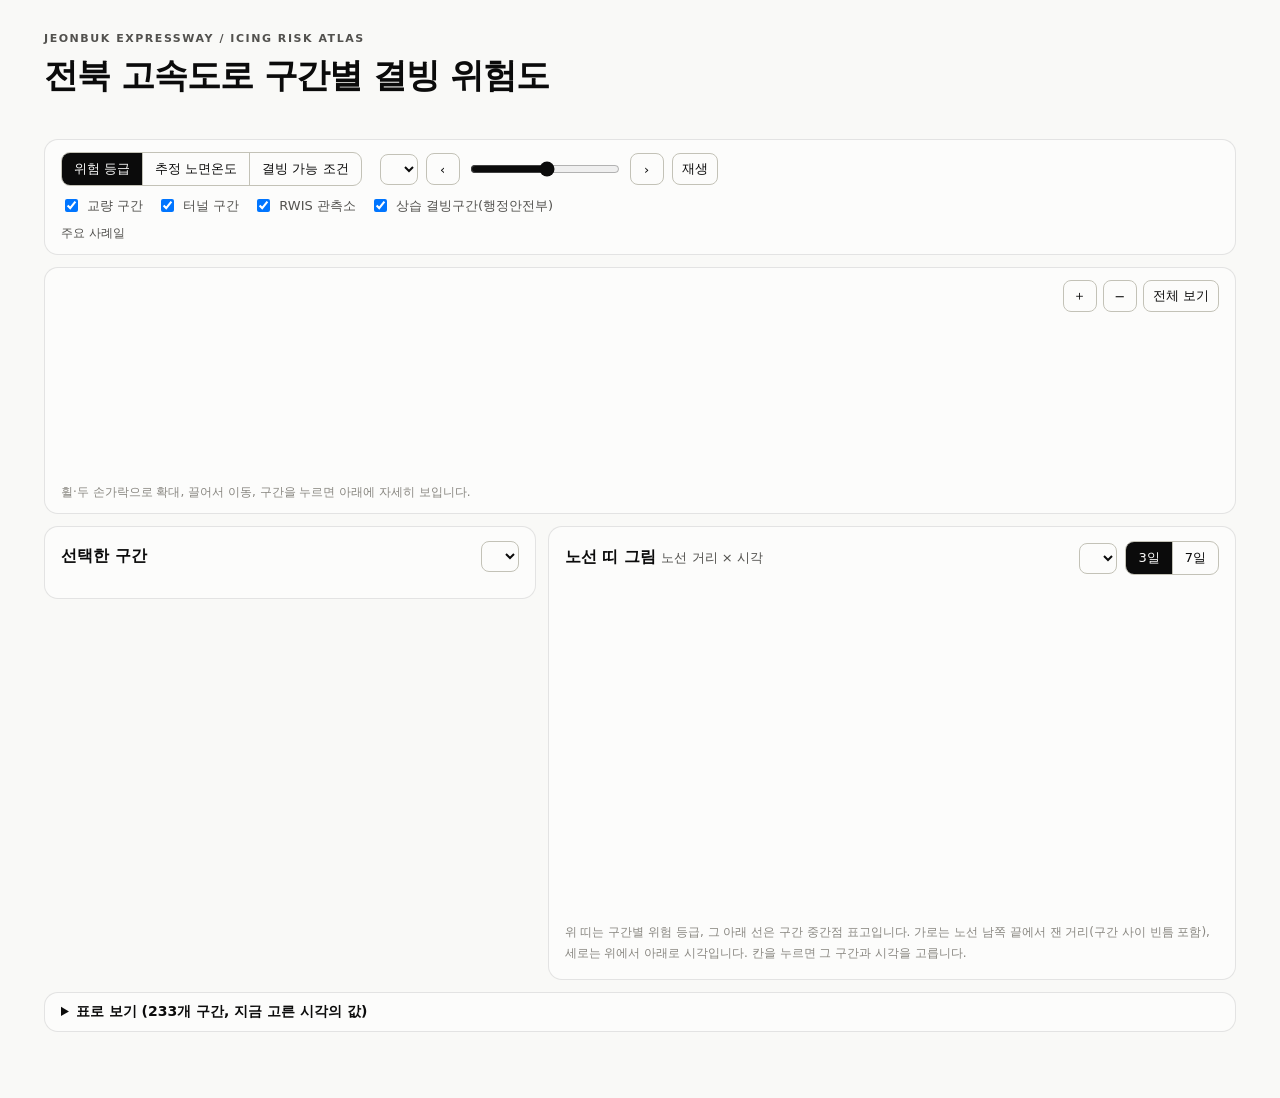
==== jeonbuk_map_code/assets/risk_template.html @ 2a2d32ee "Feat: Add risk atlas template" ====
<!doctype html>
<html lang="ko">
<head>
  <meta charset="utf-8">
  <meta name="viewport" content="width=device-width, initial-scale=1">
  <title>전북 고속도로 결빙 위험도 지도</title>
  <style>
    /* 색은 역할(토큰)로만 쓴다. 상태 4색은 밝기 모드와 관계없이 같다. */
    .atlas {
      color-scheme: light;
      --page: #f9f9f7; --surface: #fcfcfb; --land: #f1f0ec; --land-main: #e6e5df; --land-line: #d5d4cc;
      --ink: #0b0b0b; --ink-2: #52514e; --muted: #898781; --grid: #e1e0d9; --axis: #c3c2b7;
      --border: rgba(11, 11, 11, .10); --casing: #8f8e88; --focus: #2a78d6;
      --series-1: #2a78d6; --series-1-track: #cde2fb; --series-2: #eb6834;
      --div-cold: #2a78d6; --div-mid: #f0efec; --div-warm: #e34948;
      --good: #0ca30c; --warning: #fab219; --serious: #ec835a; --critical: #d03b3b;
      --state-none: #c3c2b7; --station: #52514e; --band: rgba(11, 11, 11, .16);
      font-family: system-ui, -apple-system, "Segoe UI", "Malgun Gothic", "Apple SD Gothic Neo", "Noto Sans KR", sans-serif;
    }
    @media (prefers-color-scheme: dark) {
      :root:where(:not([data-theme="light"])) .atlas {
        color-scheme: dark;
        --page: #0d0d0d; --surface: #1a1a19; --land: #222221; --land-main: #2c2c2a; --land-line: #383835;
        --ink: #f0efec; --ink-2: #c3c2b7; --muted: #898781; --grid: #2c2c2a; --axis: #383835;
        --border: rgba(255, 255, 255, .10); --casing: #0d0d0d; --focus: #3987e5;
        --series-1: #3987e5; --series-1-track: #184f95; --series-2: #d95926;
        --div-cold: #3987e5; --div-mid: #383835; --div-warm: #e66767;
        --state-none: #5a5955; --station: #c3c2b7; --band: rgba(255, 255, 255, .20);
      }
    }
    :root[data-theme="dark"] .atlas {
      color-scheme: dark;
      --page: #0d0d0d; --surface: #1a1a19; --land: #222221; --land-main: #2c2c2a; --land-line: #383835;
      --ink: #f0efec; --ink-2: #c3c2b7; --muted: #898781; --grid: #2c2c2a; --axis: #383835;
      --border: rgba(255, 255, 255, .10); --casing: #0d0d0d; --focus: #3987e5;
      --series-1: #3987e5; --series-1-track: #184f95; --series-2: #d95926;
      --div-cold: #3987e5; --div-mid: #383835; --div-warm: #e66767;
      --state-none: #5a5955; --station: #c3c2b7; --band: rgba(255, 255, 255, .20);
    }
    * { box-sizing: border-box; }
    body { margin: 0; background: #f9f9f7; }
    @media (prefers-color-scheme: dark) { :root:where(:not([data-theme="light"])) body { background: #0d0d0d; } }
    :root[data-theme="dark"] body { background: #0d0d0d; }
    .atlas { background: var(--page); color: var(--ink); min-height: 100vh; }
    .wrap { max-width: 1240px; margin: 0 auto; padding: 32px 24px 48px; }
    button, select, input { font: inherit; color: inherit; }
    button, select { cursor: pointer; }
    :focus-visible { outline: 3px solid var(--focus); outline-offset: 2px; }
    .eyebrow { font-size: 11px; letter-spacing: .14em; font-weight: 700; color: var(--ink-2); }
    h1 { font-size: clamp(24px, 3.2vw, 34px); margin: 8px 0 6px; letter-spacing: -.03em; }
    h2 { font-size: 16px; margin: 0; }
    .subtitle { margin: 0; color: var(--ink-2); font-size: 14px; line-height: 1.7; }
    .card { background: var(--surface); border: 1px solid var(--border); border-radius: 14px; }
    .tiles { display: grid; grid-template-columns: repeat(4, 1fr) 1.25fr; gap: 12px; margin: 22px 0 18px; }
    .tile { padding: 14px 16px; }
    .tile-label { display: flex; align-items: center; gap: 8px; font-size: 13px; color: var(--ink-2); }
    .tile-value { margin-top: 6px; font-size: 28px; font-weight: 600; }
    .tile-value small { font-size: 12px; font-weight: 400; color: var(--muted); margin-left: 4px; }
    .tile-note { margin-top: 4px; font-size: 12px; color: var(--muted); line-height: 1.5; }
    .key { display: inline-block; flex: 0 0 auto; width: 16px; height: 4px; border-radius: 2px; }
    .key.box { width: 10px; height: 10px; border-radius: 3px; }
    /* 필터 줄: 지도·띠 그림·상세 그림·표가 모두 이 한 줄의 선택을 따른다 */
    .controls { display: flex; flex-wrap: wrap; gap: 10px 18px; align-items: center; padding: 12px 16px; margin-bottom: 12px; }
    .seg-btns { display: inline-flex; border: 1px solid var(--axis); border-radius: 9px; overflow: hidden; }
    .seg-btns button { border: 0; background: transparent; padding: 7px 12px; font-size: 13px; }
    .seg-btns button + button { border-left: 1px solid var(--axis); }
    .seg-btns button[aria-pressed="true"] { background: var(--ink); color: var(--surface); }
    .time-group { display: flex; flex-wrap: wrap; align-items: center; gap: 8px; }
    .time-group[aria-disabled="true"] { opacity: .45; }
    .time-group select { padding: 6px 8px; border: 1px solid var(--axis); border-radius: 8px; background: var(--surface); font-size: 13px; }
    .time-group input[type=range] { width: 150px; accent-color: var(--ink); }
    .icon-btn { border: 1px solid var(--axis); background: var(--surface); border-radius: 8px; min-width: 34px; min-height: 32px; padding: 3px 9px; font-size: 13px; }
    .now { font-variant-numeric: tabular-nums; font-weight: 600; font-size: 14px; min-width: 150px; }
    .events { display: flex; flex-wrap: wrap; gap: 6px; align-items: center; font-size: 12px; color: var(--ink-2); width: 100%; }
    .chip { border: 1px solid var(--axis); background: transparent; border-radius: 999px; padding: 3px 10px; font-size: 12px; }
    .chip[aria-pressed="true"] { border-color: var(--ink); background: var(--ink); color: var(--surface); }
    .layers { display: flex; flex-wrap: wrap; gap: 4px 14px; font-size: 13px; color: var(--ink-2); }
    .layers label { display: inline-flex; align-items: center; gap: 6px; cursor: pointer; }
    .map-card { position: relative; overflow: hidden; }
    .map-top { display: flex; justify-content: space-between; align-items: flex-start; gap: 12px; flex-wrap: wrap; padding: 12px 16px 8px; }
    .legend { display: flex; flex-wrap: wrap; gap: 6px 16px; align-items: center; font-size: 12px; color: var(--ink-2); }
    .legend-item { display: inline-flex; align-items: center; gap: 6px; }
    .legend-title { font-weight: 600; color: var(--ink); margin-right: 2px; }
    .zoom { display: flex; gap: 6px; }
    #map { position: relative; }
    #map svg { display: block; width: 100%; touch-action: none; }
    .region { fill: var(--land); stroke: var(--land-line); stroke-width: 1; vector-effect: non-scaling-stroke; }
    .region.main { fill: var(--land-main); }
    .city { fill: var(--muted); font-size: 12px; paint-order: stroke; stroke: var(--surface); stroke-width: 3px; stroke-linejoin: round; pointer-events: none; }
    .seg-casing { fill: none; stroke: var(--casing); stroke-linecap: round; stroke-linejoin: round; vector-effect: non-scaling-stroke; pointer-events: none; }
    .seg-line { fill: none; stroke-linecap: round; stroke-linejoin: round; vector-effect: non-scaling-stroke; pointer-events: none; }
    .seg-hit { fill: none; stroke: transparent; stroke-width: 16px; vector-effect: non-scaling-stroke; cursor: pointer; }
    .bridge { fill: none; stroke: var(--ink); stroke-linecap: butt; vector-effect: non-scaling-stroke; pointer-events: none; }
    .tunnel { fill: none; stroke: var(--ink); stroke-dasharray: 3 3; vector-effect: non-scaling-stroke; pointer-events: none; }
    .vuln { fill: none; stroke: var(--band); stroke-linecap: round; vector-effect: non-scaling-stroke; pointer-events: none; }
    .sel-ring { fill: none; stroke: var(--ink); stroke-width: 2px; vector-effect: non-scaling-stroke; pointer-events: none; }
    .station { stroke: var(--surface); stroke-width: 2px; vector-effect: non-scaling-stroke; cursor: pointer; }
    .station-ring { fill: none; stroke: var(--critical); stroke-width: 2.5px; vector-effect: non-scaling-stroke; pointer-events: none; }
    .orientation { fill: var(--ink-2); font-size: 12px; pointer-events: none; }
    .map-foot { display: flex; justify-content: space-between; flex-wrap: wrap; gap: 8px; padding: 8px 16px 12px; font-size: 12px; color: var(--muted); }
    .tooltip { position: absolute; z-index: 5; pointer-events: none; background: var(--surface); color: var(--ink); border: 1px solid var(--border);
      box-shadow: 0 4px 14px rgba(0, 0, 0, .12); border-radius: 8px; padding: 8px 10px; font-size: 12px; line-height: 1.55; max-width: 260px; }
    .tooltip strong { font-size: 14px; }
    .tooltip .sub { color: var(--ink-2); }
    .tooltip .row { display: flex; gap: 6px; align-items: center; }
    .grid2 { display: grid; grid-template-columns: minmax(330px, 5fr) 7fr; gap: 12px; margin-top: 12px; align-items: start; }
    .panel { padding: 14px 16px 16px; }
    .panel-head { display: flex; justify-content: space-between; align-items: center; gap: 10px; flex-wrap: wrap; margin-bottom: 10px; }
    .panel-head select { padding: 6px 8px; border: 1px solid var(--axis); border-radius: 8px; background: var(--surface); font-size: 13px; max-width: 100%; }
    .meta-line { font-size: 13px; color: var(--ink-2); margin: 2px 0; line-height: 1.6; }
    .grade-badge { display: inline-flex; align-items: center; gap: 8px; margin: 8px 0 4px; font-size: 14px; }
    .grade-badge b { font-size: 18px; }
    .meters { display: grid; grid-template-columns: 36px 1fr 38px; gap: 6px 8px; align-items: center; font-size: 12px; margin: 10px 0 4px; }
    .meter { height: 8px; border-radius: 4px; background: var(--series-1-track); position: relative; overflow: hidden; }
    .meter i { position: absolute; left: 0; top: 0; bottom: 0; border-radius: 4px; background: var(--series-1); }
    .meters .val { text-align: right; font-variant-numeric: tabular-nums; color: var(--ink); }
    table { border-collapse: collapse; width: 100%; font-size: 12px; }
    th, td { text-align: left; padding: 5px 6px; border-bottom: 1px solid var(--grid); vertical-align: top; }
    th { color: var(--ink-2); font-weight: 600; }
    td.num, th.num { text-align: right; font-variant-numeric: tabular-nums; }
    .pips { display: inline-flex; gap: 2px; vertical-align: middle; }
    .pips i { width: 7px; height: 7px; border-radius: 2px; background: var(--grid); }
    .pips i.on { background: var(--ink-2); }
    .basis { color: var(--muted); font-size: 11px; line-height: 1.5; }
    .chart-title { font-size: 13px; font-weight: 600; margin: 14px 0 4px; }
    .chart-legend { display: flex; flex-wrap: wrap; gap: 4px 12px; font-size: 12px; color: var(--ink-2); margin: 2px 0 4px; }
    .chart { position: relative; }
    .chart svg { display: block; width: 100%; overflow: visible; }
    .axis text { fill: var(--muted); font-size: 11px; font-variant-numeric: tabular-nums; }
    .axis path, .axis line { stroke: var(--axis); }
    .gridline line { stroke: var(--grid); }
    .gridline path { display: none; }
    .strip-wrap { position: relative; }
    .strip-wrap canvas { display: block; width: 100%; image-rendering: pixelated; }
    .strip-wrap svg { position: absolute; left: 0; top: 0; width: 100%; overflow: visible; pointer-events: none; }
    .strip-tools { display: flex; gap: 8px; align-items: center; flex-wrap: wrap; }
    .note { font-size: 12px; color: var(--muted); line-height: 1.7; margin: 6px 0 0; }
    details.table-view { margin-top: 12px; padding: 10px 16px; }
    details.table-view summary { cursor: pointer; font-size: 14px; font-weight: 600; }
    .table-scroll { max-height: 460px; overflow: auto; margin-top: 8px; }
    .table-scroll thead th { position: sticky; top: 0; background: var(--surface); }
    footer { margin-top: 18px; font-size: 12px; color: var(--ink-2); line-height: 1.8; }
    footer h2 { font-size: 13px; margin: 14px 0 4px; }
    footer ul { margin: 0; padding-left: 18px; }
    #error { color: var(--critical); padding: 12px 0; }
    @media (max-width: 980px) {
      .tiles { grid-template-columns: repeat(2, 1fr); }
      .grid2 { grid-template-columns: 1fr; }
    }
    @media (max-width: 560px) {
      .wrap { padding: 20px 12px 36px; }
      .tile-value { font-size: 24px; }
      .time-group input[type=range] { width: 110px; }
    }
  </style>
</head>
<body>
<div class="atlas" id="atlas">
<main class="wrap">
  <header>
    <div class="eyebrow">JEONBUK EXPRESSWAY / ICING RISK ATLAS</div>
    <h1>전북 고속도로 구간별 결빙 위험도</h1>
    <p class="subtitle" id="subtitle"></p>
  </header>

  <section class="tiles" id="tiles" aria-label="위험 등급별 구간 수"></section>

  <section class="card controls" aria-label="지도 보기 선택">
    <div class="seg-btns" role="group" aria-label="지도 색">
      <button type="button" data-mode="grade" aria-pressed="true">위험 등급</button>
      <button type="button" data-mode="rst" aria-pressed="false">추정 노면온도</button>
      <button type="button" data-mode="state" aria-pressed="false">결빙 가능 조건</button>
    </div>
    <div class="time-group" id="time-group">
      <select id="date-pick" aria-label="날짜"></select>
      <button class="icon-btn" id="prev-hour" type="button" aria-label="한 시간 전">‹</button>
      <input id="hour" type="range" min="0" max="23" step="1" aria-label="시각">
      <button class="icon-btn" id="next-hour" type="button" aria-label="한 시간 뒤">›</button>
      <button class="icon-btn" id="play" type="button" aria-pressed="false">재생</button>
      <span class="now" id="now" aria-live="polite"></span>
    </div>
    <div class="layers" aria-label="표시할 층">
      <label><input type="checkbox" data-layer="bridge" checked>교량 구간</label>
      <label><input type="checkbox" data-layer="tunnel" checked>터널 구간</label>
      <label><input type="checkbox" data-layer="station" checked>RWIS 관측소</label>
      <label id="vuln-toggle" hidden><input type="checkbox" data-layer="vuln" checked>상습 결빙구간(행정안전부)</label>
    </div>
    <div class="events" id="events"><span>주요 사례일</span></div>
  </section>

  <section class="card map-card" aria-label="구간별 지도">
    <div class="map-top">
      <div class="legend" id="legend"></div>
      <div class="zoom">
        <button class="icon-btn" id="zoom-in" type="button" aria-label="확대">＋</button>
        <button class="icon-btn" id="zoom-out" type="button" aria-label="축소">−</button>
        <button class="icon-btn" id="zoom-reset" type="button">전체 보기</button>
      </div>
    </div>
    <div class="legend" id="layer-legend" style="padding: 0 16px 6px"></div>
    <div id="map"><svg role="img" aria-label="전북 고속도로 233개 구간과 RWIS 관측소 지도"></svg><div class="tooltip" id="map-tip" hidden></div></div>
    <div class="map-foot"><span>휠·두 손가락으로 확대, 끌어서 이동, 구간을 누르면 아래에 자세히 보입니다.</span><span id="scale-label"></span></div>
  </section>

  <section class="grid2">
    <article class="card panel" aria-label="선택한 구간">
      <div class="panel-head">
        <h2>선택한 구간</h2>
        <select id="seg-pick" aria-label="구간 선택"></select>
      </div>
      <div id="detail"></div>
    </article>
    <article class="card panel" aria-label="노선 띠 그림">
      <div class="panel-head">
        <h2>노선 띠 그림 <span class="meta-line" style="font-weight:400">노선 거리 × 시각</span></h2>
        <div class="strip-tools">
          <select id="route-pick" aria-label="노선"></select>
          <div class="seg-btns" role="group" aria-label="기간">
            <button type="button" data-days="3" aria-pressed="true">3일</button>
            <button type="button" data-days="7" aria-pressed="false">7일</button>
          </div>
        </div>
      </div>
      <div class="chart-legend" id="strip-legend"></div>
      <div class="strip-wrap" id="strip"><canvas id="strip-canvas"></canvas><svg id="strip-svg"></svg><div class="tooltip" id="strip-tip" hidden></div></div>
      <p class="note">위 띠는 구간별 위험 등급, 그 아래 선은 구간 중간점 표고입니다. 가로는 노선 남쪽 끝에서 잰 거리(구간 사이 빈틈 포함), 세로는 위에서 아래로 시각입니다. 칸을 누르면 그 구간과 시각을 고릅니다.</p>
    </article>
  </section>

  <details class="card table-view" id="table-view">
    <summary>표로 보기 (233개 구간, 지금 고른 시각의 값)</summary>
    <div class="table-scroll"><table id="seg-table"><thead></thead><tbody></tbody></table></div>
  </details>

  <footer id="notes"></footer>
  <p id="error" role="alert" hidden></p>
</main>
</div>
<script>__D3_SOURCE__</script>
<script>
"use strict";
// build_risk_map.py가 bundle/의 자료를 아래 객체로 넣습니다. 배열은 gzip을 base64로 담았습니다.
const ATLAS = __ATLAS_DATA__;

(async () => {
  const root = document.getElementById("atlas");
  // 주소 뒤 #mode=state&t=2025-01-28T06&seg=TD-014&theme=dark 로 같은 화면을 다시 열 수 있다
  const hashQ = new URLSearchParams(location.hash.slice(1));
  if (["light", "dark"].includes(hashQ.get("theme"))) document.documentElement.dataset.theme = hashQ.get("theme");
  const meta = ATLAS.meta, criteria = ATLAS.criteria;
  const segs = ATLAS.segments.features;
  const stations = ATLAS.stations;
  const NS = segs.length, NH = meta.time.n_hours, NST = stations.length;
  const GRADES = ["관심", "주의", "경계", "심각"];
  const GRADE_TOKEN = { "관심": "--good", "주의": "--warning", "경계": "--serious", "심각": "--critical" };
  const STATE_TOKEN = ["--state-none", "--warning", "--serious", "--critical"];
  const STATE_LABEL = ["조건 미충족", "결빙 가능 조건", "모델 예측만", "결빙 가능 조건 + 모델 예측"];
  const ROAD_STATE = { 1: "Dry 건조", 2: "Wet 젖음", 3: "Snow 눈", 4: "Ice 얼음", 10: "저시정", 11: "물 고임",
    12: "제빙제, 결빙 안 됨", 13: "제빙제, 결빙 시작", 14: "Damp 습윤", 15: "물·얼음 판별 불가" };
  const RELATED = new Set(criteria.model_prediction.label_states);
  const WEEK = ["일", "월", "화", "수", "목", "금", "토"];
  const $ = id => document.getElementById(id);
  const token = name => getComputedStyle(root).getPropertyValue(name).trim();

  function node(tag, props = {}, text) {
    const e = document.createElement(tag);
    for (const [k, v] of Object.entries(props)) {
      if (k === "style") e.style.cssText = v; else if (k === "class") e.className = v; else e.setAttribute(k, v);
    }
    if (text !== undefined) e.textContent = text;
    return e;
  }

  // ---------- 1. 자료 풀기 ----------
  async function gunzip(b64) {
    const bin = Uint8Array.from(atob(b64), c => c.charCodeAt(0));
    if (typeof DecompressionStream === "undefined") throw new Error("이 브라우저는 압축 해제를 지원하지 않습니다. 최신 Chrome·Edge·Firefox·Safari로 여세요.");
    const stream = new Blob([bin]).stream().pipeThrough(new DecompressionStream("gzip"));
    return new Uint8Array(await new Response(stream).arrayBuffer());
  }
  const littleEndian = new Uint8Array(new Uint16Array([1]).buffer)[0] === 1;
  function int16(bytes) {
    if (littleEndian) return new Int16Array(bytes.buffer, bytes.byteOffset, bytes.byteLength / 2);
    const view = new DataView(bytes.buffer), out = new Int16Array(bytes.byteLength / 2);
    for (let i = 0; i < out.length; i++) out[i] = view.getInt16(i * 2, true);
    return out;
  }
  const raw = ATLAS.arrays;
  const [rstB, pB, stB, srB, ssB] = await Promise.all(
    [raw.rst, raw.p_icing, raw.state, raw.station_rst, raw.station_state].map(gunzip));
  const RST = int16(rstB), P = pB, STATE = stB, SRST = int16(srB), SSTATE = ssB;
  const pScale = meta.scales.p_icing.multiply;
  const rstAt = (h, s) => { const v = RST[h * NS + s]; return v === -32768 ? NaN : v / 10; };
  const pAt = (h, s) => { const v = P[h * NS + s]; return v === 255 ? NaN : v * pScale; };
  const stateAt = (h, s) => { const v = STATE[h * NS + s]; return v === 255 ? null : v; };
  const obsRstAt = (h, j) => { const v = SRST[h * NST + j]; return v === -32768 ? NaN : v / 10; };
  const obsStateAt = (h, j) => { const v = SSTATE[h * NST + j]; return v === 0 ? null : v; };

  // ---------- 2. 시간축 (KST 벽시계를 UTC 숫자로 다룬다) ----------
  const periods = meta.time.periods.map(p => ({ start: Date.parse(p.start + ":00Z"), hours: p.hours }));
  function timeOf(h) {
    let off = h;
    for (const p of periods) { if (off < p.hours) return p.start + off * 3600e3; off -= p.hours; }
    return NaN;
  }
  const pad = n => String(n).padStart(2, "0");
  const ymd = ms => { const d = new Date(ms); return `${d.getUTCFullYear()}-${pad(d.getUTCMonth() + 1)}-${pad(d.getUTCDate())}`; };
  const hm = ms => { const d = new Date(ms); return `${pad(d.getUTCHours())}:00`; };
  const weekday = ms => WEEK[new Date(ms).getUTCDay()];
  const days = [];
  { let base = 0;
    periods.forEach((p, i) => {
      for (let k = 0; k < p.hours / 24; k++) days.push({ h0: base + k * 24, ms: p.start + k * 864e5, winter: i });
      base += p.hours;
    }); }
  const dayIndexOf = h => Math.floor(h / 24);  // 기간마다 하루 24시간이 그대로 이어진다
  function hourIndexOf(ms) {
    let base = 0;
    for (const p of periods) {
      const k = Math.round((ms - p.start) / 3600e3);
      if (k >= 0 && k < p.hours) return base + k;
      base += p.hours;
    }
    return -1;
  }
  function periodBounds(h) {  // h가 속한 겨울의 [첫 시각, 마지막 시각] 번호
    let base = 0;
    for (const p of periods) { if (h < base + p.hours) return [base, base + p.hours - 1]; base += p.hours; }
    return [0, NH - 1];
  }

  // ---------- 3. 색 ----------
  let tempScale, gradeColor, stateColor;
  function readColors() {
    const cold = token("--div-cold"), mid = token("--div-mid"), warm = token("--div-warm");
    tempScale = d3.scaleDiverging([-8, 0, 8], t => t < .5 ? d3.interpolateLab(cold, mid)(t * 2)
      : d3.interpolateLab(mid, warm)((t - .5) * 2)).clamp(true);
    gradeColor = g => token(GRADE_TOKEN[g]);
    stateColor = s => s === null ? token("--grid") : token(STATE_TOKEN[s]);
  }
  readColors();
  const GRADE_WIDTH = { "관심": 3, "주의": 4, "경계": 5, "심각": 6 };
  const STATE_WIDTH = [3, 5, 5, 6];

  // ---------- 4. 화면 상태 ----------
  const segIndex = new Map(segs.map((f, i) => [f.properties.seg_id, i]));
  const stnIndex = new Map(stations.map((s, j) => [s.stn, j]));
  const view = { mode: "grade", hour: 0, seg: 0, route: null, days: 3, layers: new Set(["bridge", "tunnel", "station", "vuln"]) };
  // 가장 넓게 예측된 사례일의 가장 넓은 시각, 총점이 가장 높은 구간으로 시작한다
  const firstEvent = [...meta.event_days].sort((a, b) => b.segments_predicted - a.segments_predicted)[0];
  function busiestHour(dayIdx) {
    let best = days[dayIdx].h0 + 6, bestN = -1;
    for (let h = days[dayIdx].h0; h < days[dayIdx].h0 + 24; h++) {
      let n = 0;
      for (let s = 0; s < NS; s++) { const v = stateAt(h, s); if (v !== null && v > 0) n += v === 3 ? 2 : 1; }
      if (n > bestN) { bestN = n; best = h; }
    }
    return best;
  }
  const dayByDate = new Map(days.map((d, i) => [ymd(d.ms), i]));
  view.hour = firstEvent ? busiestHour(dayByDate.get(firstEvent.date)) : 6;
  view.seg = segs.reduce((best, f, i) => f.properties.score > segs[best].properties.score ? i : best, 0);
  if (["grade", "rst", "state"].includes(hashQ.get("mode"))) view.mode = hashQ.get("mode");
  if (hashQ.get("t")) {
    const t = hashQ.get("t"), h = hourIndexOf(Date.parse((t.length === 13 ? t + ":00" : t) + ":00Z"));
    if (h >= 0) view.hour = h;
  }
  if (segIndex.has(hashQ.get("seg"))) view.seg = segIndex.get(hashQ.get("seg"));
  view.route = segs[view.seg].properties.route;
  function writeHash() {
    const ms = timeOf(view.hour), q = new URLSearchParams({ mode: view.mode, t: `${ymd(ms)}T${hm(ms).slice(0, 2)}`,
      seg: segs[view.seg].properties.seg_id });
    if (document.documentElement.dataset.theme) q.set("theme", document.documentElement.dataset.theme);
    try { history.replaceState(null, "", "#" + q.toString()); } catch (e) { /* 일부 환경은 file:// 주소 변경을 막는다 */ }
  }

  // ---------- 5. 머리말·숫자 카드 ----------
  const p0 = periods[0], pl = periods[periods.length - 1];
  $("subtitle").textContent = `${meta.routes.join("·")} ${NS}개 구간(약 ${meta.segment_length_m / 1000}km)의 기상학적 결빙 위험도와 ` +
    `${ymd(p0.start).slice(0, 7)}~${ymd(pl.start + (pl.hours - 1) * 3600e3).slice(0, 7)} 겨울철 시간별 추정값. ` +
    "실제 결빙 여부가 아니라 결빙이 생기기 쉬운 정도를 나타냅니다.";
  const tiles = $("tiles");
  criteria.grades.forEach(g => {
    const t = node("div", { class: "card tile" });
    const lab = node("div", { class: "tile-label" });
    const key = node("span", { class: "key box", "data-grade": g.grade });
    lab.append(key, document.createTextNode(`${g.grade} 등급`));
    const val = node("div", { class: "tile-value" }, String(meta.grade_counts[g.grade]));
    val.append(node("small", {}, "구간"));
    t.append(lab, val, node("div", { class: "tile-note" }, `총점 ${g.range} · ${g.meaning}`));
    tiles.append(t);
  });
  {
    const perf = meta.performance.road_temperature.holdout.find(r => r.stn === "mean");
    const t = node("div", { class: "card tile" });
    t.append(node("div", { class: "tile-label" }, "검증 지점 노면온도 추정 오차"),
      node("div", { class: "tile-value" }, `${perf.MAE.toFixed(2)}°C`),
      node("div", { class: "tile-note" }, `학습에서 뺀 3곳 평균 MAE (RMSE ${perf.RMSE.toFixed(2)}°C, BIAS ${perf.BIAS.toFixed(2)}°C)`));
    tiles.append(t);
  }
  function paintTileKeys() { document.querySelectorAll("[data-grade]").forEach(k => k.style.background = gradeColor(k.dataset.grade)); }
  paintTileKeys();

  // ---------- 6. 날짜·시각 선택 ----------
  const datePick = $("date-pick");
  const winterLabel = i => { const y = new Date(periods[i].start).getUTCFullYear(); return `${y}~${y + 1} 겨울`; };
  const eventDates = new Set(meta.event_days.map(e => e.date));
  periods.forEach((_, i) => {
    const og = node("optgroup", { label: winterLabel(i) });
    days.forEach((d, k) => {
      if (d.winter !== i) return;
      const label = `${ymd(d.ms)} (${weekday(d.ms)})${eventDates.has(ymd(d.ms)) ? " · 주요 사례" : ""}`;
      og.append(node("option", { value: String(k) }, label));
    });
    datePick.append(og);
  });
  const events = $("events");
  meta.event_days.forEach(e => {
    const b = node("button", { type: "button", class: "chip", "data-date": e.date, "aria-pressed": "false",
      title: `예측 ${e.segments_predicted}구간 · 결빙관련 노면 관측 ${e.stations_related_observed}곳(Ice ${e.stations_ice_observed}곳)` },
    `${e.date.slice(2)} · 예측 ${e.segments_predicted}구간 · 관측 ${e.stations_related_observed}곳`);
    b.onclick = () => { stopPlay(); setHour(busiestHour(dayByDate.get(e.date))); };
    events.append(b);
  });
  $("hour").oninput = ev => setHour(days[dayIndexOf(view.hour)].h0 + Number(ev.target.value));
  datePick.onchange = ev => setHour(days[Number(ev.target.value)].h0 + (view.hour % 24));
  $("prev-hour").onclick = () => setHour(Math.max(0, view.hour - 1));
  $("next-hour").onclick = () => setHour(Math.min(NH - 1, view.hour + 1));
  let playTimer = null;
  function stopPlay() { if (playTimer) { clearInterval(playTimer); playTimer = null; } $("play").setAttribute("aria-pressed", "false"); $("play").textContent = "재생"; }
  $("play").onclick = () => {
    if (playTimer) { stopPlay(); return; }
    if (view.mode === "grade") setMode("state");
    $("play").setAttribute("aria-pressed", "true"); $("play").textContent = "멈춤";
    playTimer = setInterval(() => { if (view.hour >= NH - 1) stopPlay(); else setHour(view.hour + 1); }, 650);
  };

  function setHour(h) {
    view.hour = Math.max(0, Math.min(NH - 1, h));
    const d = dayIndexOf(view.hour), ms = timeOf(view.hour);
    datePick.value = String(d);
    $("hour").value = String(view.hour % 24);
    $("now").textContent = `${ymd(ms)} (${weekday(ms)}) ${hm(ms)} KST`;
    events.querySelectorAll(".chip").forEach(c => c.setAttribute("aria-pressed", String(c.dataset.date === ymd(ms))));
    paintMap();
    renderDetail();
    renderStrip(false);
    if ($("table-view").open) renderTable();
    writeHash();
  }

  // ---------- 7. 지도 ----------
  const svg = d3.select("#map svg");
  const tip = $("map-tip");
  let projection, path, mapLayer, transform = d3.zoomIdentity, width = 0, height = 0, zoom;
  const facilities = ATLAS.facilities.features;
  const vulnerable = ATLAS.vulnerable ? ATLAS.vulnerable.features : [];
  if (vulnerable.length) $("vuln-toggle").hidden = false;

  function drawMap() {
    width = $("map").clientWidth || 900;
    height = Math.max(440, Math.min(720, width * .78));
    svg.attr("viewBox", `0 0 ${width} ${height}`).attr("height", height);
    svg.selectAll("*").remove();
    const focus = { type: "FeatureCollection", features: ATLAS.geo.features.filter(f => String(f.properties.code).startsWith("35")) };
    projection = d3.geoMercator().fitExtent([[18, 18], [width - 18, height - 18]], focus);
    path = d3.geoPath(projection);
    mapLayer = svg.append("g");
    mapLayer.append("g").selectAll("path").data(ATLAS.geo.features).join("path")
      .attr("class", f => "region" + (String(f.properties.code).startsWith("35") ? " main" : "")).attr("d", path);
    const cities = focus.features.filter(f => f.properties.name !== "전주시덕진구");
    mapLayer.append("g").selectAll("text").data(cities).join("text")
      .attr("class", "city").attr("text-anchor", "middle")
      .attr("transform", f => `translate(${path.centroid(f)})`)
      .text(f => f.properties.name.replace("전주시완산구", "전주"));
    mapLayer.append("g").attr("class", "layer-vuln").selectAll("path").data(vulnerable).join("path")
      .attr("class", "vuln").attr("d", path).attr("stroke-width", 16);
    mapLayer.append("g").selectAll("path").data(segs).join("path").attr("class", "seg-casing").attr("d", path);
    mapLayer.append("g").attr("class", "layer-tunnel").selectAll("path").data(facilities.filter(f => f.properties.kind === "tunnel"))
      .join("path").attr("class", "tunnel").attr("d", path).attr("stroke-width", 11);
    mapLayer.append("g").attr("class", "layer-bridge").selectAll("path").data(facilities.filter(f => f.properties.kind === "bridge"))
      .join("path").attr("class", "bridge").attr("d", path).attr("stroke-width", 10);
    mapLayer.append("g").attr("class", "layer-lines").selectAll("path").data(segs).join("path").attr("class", "seg-line").attr("d", path);
    mapLayer.append("g").selectAll("path").data(segs).join("path").attr("class", "seg-hit").attr("d", path)
      .on("pointermove", (ev, f) => showSegTip(ev, segIndex.get(f.properties.seg_id)))
      .on("pointerleave", () => { tip.hidden = true; })
      .on("click", (ev, f) => { selectSeg(segIndex.get(f.properties.seg_id)); });
    mapLayer.append("path").attr("class", "sel-ring").attr("id", "sel-ring");
    const st = mapLayer.append("g").attr("class", "layer-station");
    stations.forEach((s, j) => { s.xy = projection([s.lon, s.lat]); s.j = j; });
    st.selectAll("path.station-ring").data(stations).join("path").attr("class", "station-ring");
    st.selectAll("path.station").data(stations).join("path").attr("class", "station")
      .on("pointermove", (ev, s) => showStationTip(ev, s))
      .on("pointerleave", () => { tip.hidden = true; })
      .on("click", (ev, s) => { const i = segIndex.get(s.seg_id); if (i !== undefined) selectSeg(i); });
    svg.append("text").attr("class", "orientation").attr("x", width - 22).attr("y", 22).attr("text-anchor", "end").text("N ↑");

    zoom = d3.zoom().extent([[0, 0], [width, height]]).scaleExtent([1, 14]).clickDistance(5)
      .on("zoom", ev => {
        transform = ev.transform;
        mapLayer.attr("transform", transform);
        placeStations();
        mapLayer.selectAll(".city").style("font-size", `${12 / transform.k}px`).style("stroke-width", `${3 / transform.k}px`);
        const a = projection.invert(transform.invert([width / 2 - 50, height / 2]));
        const b = projection.invert(transform.invert([width / 2 + 50, height / 2]));
        $("scale-label").textContent = `화면 100px ≈ ${(d3.geoDistance(a, b) * 6371.0088).toFixed(1)}km`;
      });
    svg.call(zoom).call(zoom.transform, transform);
    paintMap();
  }

  function placeStations() {
    const k = transform.k;
    mapLayer.selectAll("path.station").attr("transform", s => `translate(${s.xy}) scale(${1 / k})`)
      .attr("d", s => d3.symbol().type(s.holdout ? d3.symbolDiamond : d3.symbolSquare).size(s.holdout ? 150 : 95)());
    mapLayer.selectAll("path.station-ring").attr("transform", s => `translate(${s.xy}) scale(${1 / k})`)
      .attr("d", s => d3.symbol().type(s.holdout ? d3.symbolDiamond : d3.symbolSquare).size(s.holdout ? 330 : 240)());
  }

  function segStyle(i) {
    const f = segs[i].properties;
    if (view.mode === "grade") return { color: gradeColor(f.grade), w: GRADE_WIDTH[f.grade] };
    if (view.mode === "rst") { const v = rstAt(view.hour, i); return { color: isNaN(v) ? token("--grid") : tempScale(v), w: 5 }; }
    const s = stateAt(view.hour, i);
    return { color: stateColor(s), w: s === null ? 3 : STATE_WIDTH[s] };
  }

  function stationFill(s) {
    if (view.mode === "grade") return token("--station");
    if (view.mode === "rst") { const v = obsRstAt(view.hour, s.j); return isNaN(v) ? token("--surface") : tempScale(v); }
    const st = obsStateAt(view.hour, s.j);
    return st === null ? token("--surface") : RELATED.has(st) ? token("--critical") : token("--state-none");
  }

  function paintMap() {
    if (!mapLayer) return;
    const styles = segs.map((_, i) => segStyle(i));
    mapLayer.selectAll("path.seg-line").attr("stroke", (f, i) => styles[i].color).attr("stroke-width", (f, i) => styles[i].w);
    mapLayer.selectAll("path.seg-casing").attr("stroke-width", (f, i) => styles[i].w + 2.5);
    mapLayer.select(".layer-bridge").attr("display", view.layers.has("bridge") ? null : "none");
    mapLayer.select(".layer-tunnel").attr("display", view.layers.has("tunnel") ? null : "none");
    mapLayer.select(".layer-vuln").attr("display", view.layers.has("vuln") ? null : "none");
    const showSt = view.layers.has("station");
    mapLayer.select(".layer-station").attr("display", showSt ? null : "none");
    mapLayer.selectAll("path.station").attr("fill", stationFill)
      .attr("stroke", s => (view.mode !== "grade" && isNaN(obsRstAt(view.hour, s.j)) && obsStateAt(view.hour, s.j) === null) ? token("--muted") : token("--surface"));
    mapLayer.selectAll("path.station-ring").attr("display", s => {
      if (view.mode === "grade") return "none";
      const st = obsStateAt(view.hour, s.j);
      return st !== null && RELATED.has(st) ? null : "none";
    });
    placeStations();
    mapLayer.select("#sel-ring").attr("d", path(segs[view.seg])).attr("stroke-width", styles[view.seg].w + 7)
      .attr("stroke", token("--ink")).attr("stroke-opacity", .35);
    renderLegend();
  }

  function tipRows(rows) {
    tip.replaceChildren();
    rows.forEach(([cls, text, color]) => {
      const r = node("div", { class: "row" + (cls ? " " + cls : "") });
      if (color) r.append(node("span", { class: "key", style: `background:${color}` }));
      if (cls === "head") r.append(node("strong", {}, text)); else r.append(document.createTextNode(text));
      tip.append(r);
    });
  }
  function moveTip(el, ev, host) {
    const box = host.getBoundingClientRect();
    el.hidden = false;
    let x = ev.clientX - box.left + 14, y = ev.clientY - box.top + 14;
    if (x + el.offsetWidth > box.width) x = ev.clientX - box.left - el.offsetWidth - 14;
    if (y + el.offsetHeight > box.height) y = ev.clientY - box.top - el.offsetHeight - 14;
    el.style.left = `${Math.max(0, x)}px`; el.style.top = `${Math.max(0, y)}px`;
  }
  const fmtT = v => isNaN(v) ? "자료 없음" : `${v.toFixed(1)}°C`;
  function showSegTip(ev, i) {
    const f = segs[i].properties, s = stateAt(view.hour, i);
    const rows = [["head", view.mode === "grade" ? `${f.grade} · 총점 ${f.score.toFixed(2)}` :
      view.mode === "rst" ? `추정 노면온도 ${fmtT(rstAt(view.hour, i))}` : (s === null ? "자료 없음" : STATE_LABEL[s])],
    ["sub", `${f.seg_id} · ${f.route} ${f.km_from.toFixed(1)}~${f.km_to.toFixed(1)}km · ${f.sigungu}`]];
    if (view.mode !== "grade") rows.push(["sub", `${ymd(timeOf(view.hour))} ${hm(timeOf(view.hour))} · 등급 ${f.grade}`]);
    tipRows(rows);
    moveTip(tip, ev, $("map"));
  }
  function showStationTip(ev, s) {
    const rows = [["head", `${s.name} ${s.holdout ? "(검증 지점)" : ""}`], ["sub", `RWIS ${s.stn} · ${s.route} · ${s.kind} · 구간 ${s.seg_id}`]];
    if (view.mode !== "grade") {
      const st = obsStateAt(view.hour, s.j);
      rows.push(["", `실측 노면온도 ${fmtT(obsRstAt(view.hour, s.j))}`]);
      rows.push(["", `노면상태 ${st === null ? "자료 없음" : (ROAD_STATE[st] || st)}`]);
    }
    tipRows(rows);
    moveTip(tip, ev, $("map"));
  }

  function legendItem(host, keyStyle, label, cls = "key") {
    const it = node("span", { class: "legend-item" });
    it.append(node("span", { class: cls, style: keyStyle }), document.createTextNode(label));
    host.append(it);
  }
  function renderLegend() {
    const lg = $("legend");
    lg.replaceChildren();
    if (view.mode === "grade") {
      lg.append(node("span", { class: "legend-title" }, "위험 등급"));
      GRADES.forEach(g => legendItem(lg, `background:${gradeColor(g)};height:${GRADE_WIDTH[g]}px`, `${g} ${meta.grade_counts[g]}`));
      lg.append(node("span", {}, "선이 굵을수록 높은 등급 · 두 겨울 전체 기준이라 시각과 관계없음"));
    } else if (view.mode === "rst") {
      lg.append(node("span", { class: "legend-title" }, "추정 노면온도"));
      const w = 220, h = 34, sv = d3.select(lg).append("svg").attr("width", w).attr("height", h).attr("aria-label", "노면온도 색 척도 -8~8°C");
      const gid = "grad-" + Math.random().toString(36).slice(2);
      const grad = sv.append("defs").append("linearGradient").attr("id", gid);
      d3.range(0, 1.0001, .1).forEach(t => grad.append("stop").attr("offset", t).attr("stop-color", tempScale(-8 + 16 * t)));
      sv.append("rect").attr("x", 6).attr("y", 4).attr("width", w - 12).attr("height", 10).attr("rx", 3).attr("fill", `url(#${gid})`);
      const x = d3.scaleLinear([-8, 8], [6, w - 6]);
      [-8, -4, 0, 4, 8].forEach(v => {
        sv.append("line").attr("x1", x(v)).attr("x2", x(v)).attr("y1", 14).attr("y2", 18).attr("stroke", token("--axis"));
        sv.append("text").attr("x", x(v)).attr("y", 30).attr("text-anchor", "middle").attr("fill", token("--muted"))
          .attr("font-size", 11).text(v === 8 ? "≥8" : v === -8 ? "≤-8" : String(v));
      });
      sv.append("line").attr("x1", x(1)).attr("x2", x(1)).attr("y1", 2).attr("y2", 16).attr("stroke", token("--ink")).attr("stroke-width", 1.5);
      lg.append(node("span", {}, "검은 눈금 1°C = 결빙 가능 조건의 노면온도 기준. 관측소 칸은 같은 척도의 실측값"));
    } else {
      lg.append(node("span", { class: "legend-title" }, "결빙 가능 조건"));
      [0, 1, 3, 2].forEach(s => legendItem(lg, `background:${stateColor(s)};height:${STATE_WIDTH[s]}px`, STATE_LABEL[s]));
      lg.append(node("span", {}, "조건 미충족은 안전 판정이 아님"));
    }
    const ll = $("layer-legend");
    ll.replaceChildren();
    ll.append(node("span", { class: "legend-title" }, "층"));
    legendItem(ll, `background:${token("--ink")};height:6px;width:14px;border-radius:0`, "교량 구간(국토부 경계)");
    legendItem(ll, `background:repeating-linear-gradient(90deg,${token("--ink")} 0 3px,transparent 3px 6px);height:6px;width:18px;border-radius:0`, "터널 구간");
    legendItem(ll, `background:${token("--station")};width:9px;height:9px;border-radius:1px`, "RWIS 관측소", "key box");
    legendItem(ll, `background:${token("--station")};width:9px;height:9px;transform:rotate(45deg);border-radius:1px`, "검증 지점(학습 제외)", "key box");
    if (view.mode !== "grade") legendItem(ll, `background:transparent;border:2.5px solid ${token("--critical")};width:12px;height:12px`, "결빙관련 노면 관측(눈·얼음 등)", "key box");
    if (vulnerable.length) legendItem(ll, `background:${token("--band")};height:10px;width:18px`, "상습 결빙구간(행정안전부)");
  }

  document.querySelectorAll(".controls .seg-btns button[data-mode]").forEach(b => { b.onclick = () => setMode(b.dataset.mode); });
  function setMode(mode) {
    view.mode = mode;
    document.querySelectorAll("button[data-mode]").forEach(b => b.setAttribute("aria-pressed", String(b.dataset.mode === mode)));
    paintMap(); renderStrip(true); if ($("table-view").open) renderTable();
    writeHash();
  }
  document.querySelectorAll("input[data-layer]").forEach(c => {
    c.onchange = () => { c.checked ? view.layers.add(c.dataset.layer) : view.layers.delete(c.dataset.layer); paintMap(); };
  });
  $("zoom-in").onclick = () => svg.transition().duration(200).call(zoom.scaleBy, 1.6);
  $("zoom-out").onclick = () => svg.transition().duration(200).call(zoom.scaleBy, 1 / 1.6);
  $("zoom-reset").onclick = () => svg.transition().duration(250).call(zoom.transform, d3.zoomIdentity);

  // ---------- 8. 구간 선택·상세 ----------
  const segPick = $("seg-pick");
  meta.routes.forEach(r => {
    const og = node("optgroup", { label: r });
    segs.forEach((f, i) => { if (f.properties.route === r) og.append(node("option", { value: String(i) },
      `${f.properties.seg_id} · ${f.properties.grade} · ${f.properties.sigungu}`)); });
    segPick.append(og);
  });
  segPick.onchange = () => selectSeg(Number(segPick.value), true);

  function selectSeg(i, pan = false) {
    view.seg = i;
    segPick.value = String(i);
    if (segs[i].properties.route !== view.route) { view.route = segs[i].properties.route; $("route-pick").value = view.route; renderStrip(true); }
    else renderStrip(false);
    paintMap(); renderDetail(); writeHash();
    if (pan && zoom) {
      const f = segs[i].properties, xy = projection([f.lon, f.lat]), k = Math.max(transform.k, 3);
      svg.transition().duration(300).call(zoom.transform, d3.zoomIdentity.translate(width / 2, height / 2).scale(k).translate(-xy[0], -xy[1]));
    }
  }

  const INDICATOR_VALUE = {
    M1: v => `${v.icing_cond_hours.toFixed(0)}시간/겨울`, M2: v => `${v.icing_pred_hours.toFixed(1)}시간/겨울`,
    R1: v => `교량 ${(v.bridge_ratio * 100).toFixed(0)}%`,
    R2: v => v.tunnel_ratio >= .9 ? "터널 안" : `터널까지 ${v.seg_dist_tunnel >= 1000 ? (v.seg_dist_tunnel / 1000).toFixed(1) + "km" : v.seg_dist_tunnel.toFixed(0) + "m"}`,
    T1: v => `${v.elev.toFixed(0)}m`, T2: v => `${(v.shade_winter * 100).toFixed(1)}%`,
    T3: v => `하천 ${v.dist_river.toFixed(0)}m · TPI ${v.tpi.toFixed(0)}m`,
  };

  function renderDetail() {
    const host = $("detail");
    host.replaceChildren();
    const f = segs[view.seg].properties, v = f.values;
    const gm = criteria.grades.find(g => g.grade === f.grade);
    host.append(node("div", { class: "meta-line" }, `${f.seg_id} · ${f.route} ${f.km_from.toFixed(1)}~${f.km_to.toFixed(1)}km · ${f.sigungu} · 길이 ${(f.length_m / 1000).toFixed(2)}km`));
    const badge = node("div", { class: "grade-badge" });
    badge.append(node("span", { class: "key box", style: `background:${gradeColor(f.grade)};width:14px;height:14px` }),
      node("b", {}, f.grade), document.createTextNode(`총점 ${f.score.toFixed(2)} / 4 · ${gm.meaning}`));
    host.append(badge);
    const meters = node("div", { class: "meters", "aria-label": "요인 점수 (1~4)" });
    [["기상", f.s_meteo], ["도로", f.s_road], ["지형", f.s_terrain]].forEach(([name, val]) => {
      const m = node("div", { class: "meter", role: "img", "aria-label": `${name} ${val.toFixed(2)}점 (1~4)` });
      m.append(node("i", { style: `width:${(val / 4) * 100}%` }));
      meters.append(node("span", {}, name), m, node("span", { class: "val" }, val.toFixed(2)));
    });
    host.append(meters);
    host.append(node("div", { class: "note", style: "margin-top:0" }, `총점 = ${criteria.weights["기상"]} × 기상 + ${criteria.weights["도로"]} × 도로 + ${criteria.weights["지형"]} × 지형 (기상: M1·M2 평균, 도로: R1·R2 중 큰 값, 지형: T1·T2·T3 평균)`));

    const table = node("table", { "aria-label": "하위 지표" });
    const thead = node("thead"); const hr = node("tr");
    ["지표", "이 구간의 값", "수준"].forEach((t, k) => hr.append(node("th", k === 2 ? { class: "num" } : {}, t)));
    thead.append(hr); table.append(thead);
    const tb = node("tbody");
    criteria.indicators.forEach(ind => {
      const tr = node("tr"), lv = f.levels[ind.code];
      const name = node("td"); name.append(node("div", {}, `${ind.code} ${ind.name}`));
      const basis = node("div", { class: "basis" }, `수준: ${ind.levels.filter(Boolean).map((x, k) => `${k + 1}) ${x}`).join("  ")}`);
      name.append(basis);
      const pips = node("span", { class: "pips", role: "img", "aria-label": `수준 ${lv}` });
      for (let k = 1; k <= 4; k++) pips.append(node("i", { class: k <= lv ? "on" : "" }));
      const lvCell = node("td", { class: "num" }); lvCell.append(pips, document.createTextNode(` ${lv}`));
      tr.append(name, node("td", {}, INDICATOR_VALUE[ind.code](v)), lvCell);
      tb.append(tr);
    });
    table.append(tb);
    host.append(table);
    renderSeriesChart(host);
  }

  // 선택 구간의 72시간 노면온도: 추정(구간) + 실측(그 구간의 관측소) + 결빙 가능 조건·모델 예측 띠
  function renderSeriesChart(host) {
    const f = segs[view.seg].properties;
    const dayIdx = dayIndexOf(view.hour);
    const [periodStart, periodEnd] = periodBounds(view.hour);
    const h0 = Math.max(periodStart, days[dayIdx].h0 - 24), h1 = Math.min(periodEnd, days[dayIdx].h0 + 47);
    const stn = f.stations.length ? stations[stnIndex.get(f.stations[0])] : null;
    host.append(node("div", { class: "chart-title" }, `노면온도 ${ymd(timeOf(h0))} ~ ${ymd(timeOf(h1))}`));
    const lg = node("div", { class: "chart-legend" });
    legendItem(lg, `background:${token("--series-1")};height:2px`, "추정 노면온도(이 구간)");
    if (stn) legendItem(lg, `background:${token("--series-2")};height:2px`, `실측 노면온도(${stn.name}${stn.holdout ? ", 검증 지점" : ""})`);
    legendItem(lg, `background:${token("--warning")};opacity:.45;height:10px;width:12px`, "결빙 가능 조건", "key box");
    legendItem(lg, `background:${token("--critical")};height:5px;width:12px;border-radius:1px`, "모델 예측", "key box");
    host.append(lg);
    const wrap = node("div", { class: "chart" }); host.append(wrap);
    const W = Math.max(280, wrap.clientWidth || host.clientWidth || 360), H = 190, m = { l: 34, r: 10, t: 8, b: 26 };
    const hours = d3.range(h0, h1 + 1);
    const est = hours.map(h => rstAt(h, view.seg));
    const obs = stn ? hours.map(h => obsRstAt(h, stn.j)) : [];
    const all = est.concat(obs).filter(x => !isNaN(x));
    const lo = Math.min(-2, d3.min(all) ?? 0), hi = Math.max(4, d3.max(all) ?? 4);
    const x = d3.scaleLinear([h0, h1 + 1], [m.l, W - m.r]);
    const y = d3.scaleLinear([lo, hi], [H - m.b, m.t]).nice();
    const sv = d3.select(wrap).append("svg").attr("viewBox", `0 0 ${W} ${H}`).attr("height", H).attr("role", "img")
      .attr("aria-label", `${f.seg_id} 노면온도 시계열`);
    sv.append("g").attr("class", "gridline").attr("transform", `translate(${m.l},0)`)
      .call(d3.axisLeft(y).ticks(5).tickSize(-(W - m.l - m.r)).tickFormat(""));
    hours.forEach(h => {
      const s = stateAt(h, view.seg);
      if (s === 1 || s === 3) sv.append("rect").attr("x", x(h)).attr("width", Math.max(1, x(h + 1) - x(h))).attr("y", m.t)
        .attr("height", H - m.b - m.t).attr("fill", token("--warning")).attr("opacity", .28);
      if (s === 2 || s === 3) sv.append("rect").attr("x", x(h)).attr("width", Math.max(1, x(h + 1) - x(h))).attr("y", H - m.b - 5)
        .attr("height", 5).attr("fill", token("--critical"));
    });
    sv.append("line").attr("x1", m.l).attr("x2", W - m.r).attr("y1", y(0)).attr("y2", y(0)).attr("stroke", token("--axis"));
    const line = d3.line().defined(d => !isNaN(d[1])).x(d => x(d[0] + .5)).y(d => y(d[1])).curve(d3.curveMonotoneX);
    sv.append("path").attr("d", line(hours.map((h, k) => [h, est[k]]))).attr("fill", "none").attr("stroke", token("--series-1"))
      .attr("stroke-width", 2).attr("stroke-linejoin", "round").attr("stroke-linecap", "round");
    if (stn) sv.append("path").attr("d", line(hours.map((h, k) => [h, obs[k]]))).attr("fill", "none").attr("stroke", token("--series-2"))
      .attr("stroke-width", 2).attr("stroke-linejoin", "round").attr("stroke-linecap", "round");
    const ticks = hours.filter(h => (h - days[dayIdx].h0) % 12 === 0);
    sv.append("g").attr("class", "axis").attr("transform", `translate(0,${H - m.b})`)
      .call(d3.axisBottom(x).tickValues(ticks).tickFormat(h => { const ms = timeOf(h); return hm(ms) === "00:00" ? ymd(ms).slice(5) : hm(ms); }).tickSizeOuter(0));
    sv.append("g").attr("class", "axis").attr("transform", `translate(${m.l},0)`).call(d3.axisLeft(y).ticks(5).tickFormat(d => `${d}°`).tickSizeOuter(0))
      .call(g => g.select(".domain").remove());
    const cur = sv.append("g");
    cur.append("line").attr("x1", x(view.hour + .5)).attr("x2", x(view.hour + .5)).attr("y1", m.t).attr("y2", H - m.b).attr("stroke", token("--ink")).attr("stroke-width", 1);
    // 마우스·터치 위치에 가장 가까운 시각으로 붙는 십자선
    const cross = sv.append("line").attr("y1", m.t).attr("y2", H - m.b).attr("stroke", token("--muted")).attr("display", "none");
    const dotE = sv.append("circle").attr("r", 4).attr("fill", token("--series-1")).attr("stroke", token("--surface")).attr("stroke-width", 2).attr("display", "none");
    const dotO = sv.append("circle").attr("r", 4).attr("fill", token("--series-2")).attr("stroke", token("--surface")).attr("stroke-width", 2).attr("display", "none");
    const ctip = node("div", { class: "tooltip", hidden: "" }); wrap.append(ctip);
    sv.append("rect").attr("x", m.l).attr("y", m.t).attr("width", W - m.l - m.r).attr("height", H - m.t - m.b).attr("fill", "transparent")
      .on("pointermove", ev => {
        const [px] = d3.pointer(ev);
        const h = Math.max(h0, Math.min(h1, Math.floor(x.invert(px))));
        const k = h - h0, cx = x(h + .5);
        cross.attr("x1", cx).attr("x2", cx).attr("display", null);
        if (!isNaN(est[k])) dotE.attr("cx", cx).attr("cy", y(est[k])).attr("display", null); else dotE.attr("display", "none");
        if (stn && !isNaN(obs[k])) dotO.attr("cx", cx).attr("cy", y(obs[k])).attr("display", null); else dotO.attr("display", "none");
        ctip.replaceChildren();
        const ms = timeOf(h), s = stateAt(h, view.seg);
        const r1 = node("div", { class: "row" }); r1.append(node("span", { class: "key", style: `background:${token("--series-1")}` }), node("strong", {}, fmtT(est[k])), document.createTextNode(" 추정"));
        ctip.append(node("div", { class: "sub" }, `${ymd(ms)} ${hm(ms)}`), r1);
        if (stn) { const r2 = node("div", { class: "row" }); r2.append(node("span", { class: "key", style: `background:${token("--series-2")}` }), node("strong", {}, fmtT(obs[k])), document.createTextNode(" 실측")); ctip.append(r2); }
        ctip.append(node("div", { class: "sub" }, s === null ? "상태 자료 없음" : STATE_LABEL[s]));
        moveTip(ctip, ev, wrap);
      })
      .on("pointerleave", () => { cross.attr("display", "none"); dotE.attr("display", "none"); dotO.attr("display", "none"); ctip.hidden = true; })
      .on("click", ev => { const [px] = d3.pointer(ev); setHour(Math.max(h0, Math.min(h1, Math.floor(x.invert(px))))); });
    if (!stn) host.append(node("p", { class: "note" }, "이 구간에는 RWIS 관측소가 없어 추정값만 보입니다. 관측소가 있는 구간을 고르면 실측과 비교할 수 있습니다."));
    else if (!stn.holdout) host.append(node("p", { class: "note" }, "학습 지점이 있는 구간은 그 관측이 주변 RWIS 변수로 추정에 들어가 실측과 가깝게 나옵니다. 독립 비교는 검증 지점(◆) 구간에서 보세요."));
  }

  // ---------- 9. 노선 띠 그림 ----------
  const routePick = $("route-pick");
  meta.routes.forEach(r => routePick.append(node("option", { value: r }, r)));
  routePick.value = view.route;
  routePick.onchange = () => { view.route = routePick.value; renderStrip(true); };
  document.querySelectorAll("button[data-days]").forEach(b => {
    b.onclick = () => {
      view.days = Number(b.dataset.days);
      document.querySelectorAll("button[data-days]").forEach(o => o.setAttribute("aria-pressed", String(o === b)));
      renderStrip(true);
    };
  });
  const strip = { h0: -1, h1: -1, route: null, mode: null, days: 0 };
  function stripWindow() {
    const d = dayIndexOf(view.hour), half = Math.floor(view.days / 2);
    const [base, last] = periodBounds(view.hour);
    const h0 = Math.max(base, Math.min(last + 1 - view.days * 24, days[d].h0 - half * 24));
    return [h0, h0 + view.days * 24 - 1];
  }
  function renderStrip(force) {
    const [h0, h1] = stripWindow();
    const stripMode = view.mode === "state" ? "state" : "rst";
    const same = !force && strip.route === view.route && strip.mode === stripMode && strip.days === view.days && view.hour >= strip.h0 && view.hour <= strip.h1;
    if (!same) { Object.assign(strip, { h0, h1, route: view.route, mode: stripMode, days: view.days }); drawStrip(); }
    drawStripOverlay();
  }
  let stripGeo = null;
  function drawStrip() {
    const wrap = $("strip"), canvas = $("strip-canvas");
    const W = Math.max(300, wrap.clientWidth || 600);
    const idx = segs.map((f, i) => i).filter(i => segs[i].properties.route === strip.route);
    const maxKm = d3.max(idx, i => segs[i].properties.km_to);
    const rows = strip.h1 - strip.h0 + 1;
    const rowH = Math.max(2, Math.min(6, Math.floor(380 / rows)));
    const m = { l: 58, r: 8, t: 88, b: 26 };
    const plotH = rows * rowH, H = m.t + plotH + m.b;
    const dpr = window.devicePixelRatio || 1;
    canvas.width = Math.round(W * dpr); canvas.height = Math.round(H * dpr);
    canvas.style.height = `${H}px`;
    const ctx = canvas.getContext("2d");
    ctx.setTransform(dpr, 0, 0, dpr, 0, 0);
    ctx.clearRect(0, 0, W, H);
    const x = d3.scaleLinear([0, maxKm], [m.l, W - m.r]);
    stripGeo = { idx, x, m, rowH, W, H, maxKm };
    // 시각 x 구간 칸
    for (let r = 0; r < rows; r++) {
      const h = strip.h0 + r;
      for (const i of idx) {
        const f = segs[i].properties;
        let c;
        if (strip.mode === "state") { const s = stateAt(h, i); c = stateColor(s); }
        else { const v = rstAt(h, i); c = isNaN(v) ? token("--grid") : tempScale(v); }
        ctx.fillStyle = c;
        const x0 = x(f.km_from), x1 = x(f.km_to);
        ctx.fillRect(x0, m.t + r * rowH, Math.max(1, x1 - x0), rowH);
      }
    }
    // 위험 등급 띠와 표고 선
    for (const i of idx) {
      const f = segs[i].properties;
      ctx.fillStyle = gradeColor(f.grade);
      ctx.fillRect(x(f.km_from), m.t - 14, Math.max(1, x(f.km_to) - x(f.km_from)), 8);
    }
    const sv = d3.select("#strip-svg").attr("viewBox", `0 0 ${W} ${H}`).attr("height", H);
    sv.selectAll("*").remove();
    const ey = d3.scaleLinear([0, d3.max(idx, i => segs[i].properties.values.elev) * 1.1], [m.t - 30, 8]).nice();
    sv.append("path").attr("fill", "none").attr("stroke", token("--ink-2")).attr("stroke-width", 1.5)
      .attr("d", d3.line().x(i => x((segs[i].properties.km_from + segs[i].properties.km_to) / 2)).y(i => ey(segs[i].properties.values.elev))(idx));
    sv.append("g").attr("class", "axis").attr("transform", `translate(${m.l},0)`).call(d3.axisLeft(ey).ticks(2).tickFormat(d => `${d}m`).tickSizeOuter(0))
      .call(g => g.select(".domain").remove());
    sv.append("text").attr("x", m.l - 6).attr("y", m.t - 7).attr("text-anchor", "end").attr("fill", token("--muted")).attr("font-size", 11).text("등급");
    // 관측소 위치 (구간 중간 km에 표시)
    stations.filter(s => segs[segIndex.get(s.seg_id)]?.properties.route === strip.route).forEach(s => {
      const f = segs[segIndex.get(s.seg_id)].properties, cx = x((f.km_from + f.km_to) / 2);
      sv.append("path").attr("d", d3.symbol().type(s.holdout ? d3.symbolDiamond : d3.symbolTriangle).size(30)())
        .attr("transform", `translate(${cx},${m.t - 3}) rotate(${s.holdout ? 0 : 180})`).attr("fill", token("--ink"));
    });
    const y = d3.scaleLinear([strip.h0, strip.h1 + 1], [m.t, m.t + plotH]);
    const yt = d3.range(strip.h0, strip.h1 + 1).filter(h => (h - strip.h0) % 24 === 0 || (view.days <= 3 && (h - strip.h0) % 12 === 0));
    sv.append("g").attr("class", "axis").attr("transform", `translate(${m.l},0)`)
      .call(d3.axisLeft(y).tickValues(yt).tickFormat(h => { const ms = timeOf(h); return hm(ms) === "00:00" ? `${ymd(ms).slice(5)}` : hm(ms); }).tickSizeOuter(0))
      .call(g => g.select(".domain").remove());
    sv.append("g").attr("class", "axis").attr("transform", `translate(0,${m.t + plotH})`)
      .call(d3.axisBottom(x).ticks(Math.min(10, Math.floor(W / 70))).tickFormat(d => `${d}km`).tickSizeOuter(0));
    sv.append("g").attr("id", "strip-hl");
    // 범례
    const lg = $("strip-legend"); lg.replaceChildren();
    if (strip.mode === "state") [0, 1, 3, 2].forEach(s => legendItem(lg, `background:${stateColor(s)};width:12px;height:10px`, STATE_LABEL[s], "key box"));
    else { legendItem(lg, `background:linear-gradient(90deg,${tempScale(-8)},${tempScale(0)},${tempScale(8)});width:60px;height:10px`, "추정 노면온도 -8 ~ 0 ~ 8°C", "key box"); }
    legendItem(lg, `background:${token("--ink")};width:8px;height:8px;clip-path:polygon(0 0,100% 0,50% 100%)`, "RWIS", "key box");
    legendItem(lg, `background:${token("--ink")};width:8px;height:8px;transform:rotate(45deg)`, "검증 지점", "key box");
  }
  function drawStripOverlay() {
    if (!stripGeo) return;
    const { x, m, rowH, W } = stripGeo;
    const g = d3.select("#strip-hl"); g.selectAll("*").remove();
    if (view.hour >= strip.h0 && view.hour <= strip.h1) {
      const yy = m.t + (view.hour - strip.h0) * rowH;
      g.append("rect").attr("x", m.l).attr("y", yy - 1).attr("width", W - m.l - m.r).attr("height", rowH + 2)
        .attr("fill", "none").attr("stroke", token("--ink")).attr("stroke-width", 1.5);
    }
    const f = segs[view.seg].properties;
    if (f.route === strip.route) {
      g.append("rect").attr("x", x(f.km_from) - 1).attr("y", m.t - 16).attr("width", Math.max(3, x(f.km_to) - x(f.km_from) + 2))
        .attr("height", (strip.h1 - strip.h0 + 1) * rowH + 17).attr("fill", "none").attr("stroke", token("--ink")).attr("stroke-width", 1.5);
    }
  }
  function stripHit(ev) {
    const { idx, x, m, rowH } = stripGeo;
    const box = $("strip-canvas").getBoundingClientRect();
    const px = (ev.clientX - box.left), py = (ev.clientY - box.top);
    const r = Math.floor((py - m.t) / rowH), km = x.invert(px);
    if (r < 0 || r > strip.h1 - strip.h0) return null;
    const i = idx.find(k => km >= segs[k].properties.km_from && km <= segs[k].properties.km_to);
    return i === undefined ? null : { i, h: strip.h0 + r };
  }
  const stripTip = $("strip-tip");
  $("strip-canvas").addEventListener("pointermove", ev => {
    const hit = stripHit(ev);
    if (!hit) { stripTip.hidden = true; return; }
    const f = segs[hit.i].properties, s = stateAt(hit.h, hit.i), ms = timeOf(hit.h);
    stripTip.replaceChildren(node("strong", {}, strip.mode === "state" ? (s === null ? "자료 없음" : STATE_LABEL[s]) : fmtT(rstAt(hit.h, hit.i))),
      node("div", { class: "sub" }, `${f.seg_id} · ${f.km_from.toFixed(1)}km · ${f.grade}`), node("div", { class: "sub" }, `${ymd(ms)} ${hm(ms)}`));
    moveTip(stripTip, ev, $("strip"));
  });
  $("strip-canvas").addEventListener("pointerleave", () => { stripTip.hidden = true; });
  $("strip-canvas").addEventListener("click", ev => { const hit = stripHit(ev); if (hit) { view.seg = hit.i; segPick.value = String(hit.i); setHour(hit.h); } });

  // ---------- 10. 표 보기 ----------
  function renderTable() {
    const t = $("seg-table");
    const head = t.tHead; head.replaceChildren();
    const hr = node("tr");
    ["구간", "노선", "km", "시군", "등급", "총점", "기상", "도로", "지형", "추정 노면온도", "결빙관련 확률", "상태"].forEach((c, k) =>
      hr.append(node("th", k >= 5 && k <= 10 ? { class: "num", scope: "col" } : { scope: "col" }, c)));
    head.append(hr);
    const tb = t.tBodies[0]; tb.replaceChildren();
    const order = segs.map((f, i) => i).sort((a, b) => segs[b].properties.score - segs[a].properties.score);
    const frag = document.createDocumentFragment();
    order.forEach(i => {
      const f = segs[i].properties, s = stateAt(view.hour, i), p = pAt(view.hour, i);
      const tr = node("tr");
      [f.seg_id, f.route, `${f.km_from.toFixed(1)}`, f.sigungu, f.grade].forEach(v => tr.append(node("td", {}, v)));
      [f.score, f.s_meteo, f.s_road, f.s_terrain].forEach(v => tr.append(node("td", { class: "num" }, v.toFixed(2))));
      tr.append(node("td", { class: "num" }, fmtT(rstAt(view.hour, i))), node("td", { class: "num" }, isNaN(p) ? "-" : p.toFixed(3)),
        node("td", {}, s === null ? "자료 없음" : STATE_LABEL[s]));
      frag.append(tr);
    });
    tb.append(frag);
    t.querySelector("caption")?.remove();
    t.prepend(node("caption", { style: "text-align:left;color:var(--muted);padding:4px 0" }, `${ymd(timeOf(view.hour))} ${hm(timeOf(view.hour))} KST 기준, 총점 높은 순`));
  }
  $("table-view").addEventListener("toggle", () => { if ($("table-view").open) renderTable(); });

  // ---------- 11. 설명·출처 ----------
  function vulnerableNote() {
    if (!ATLAS.vulnerableMeta) return "";
    const v = ATLAS.vulnerableMeta.stats, pct = x => `${(x * 100).toFixed(0)}%`;
    return `상습 결빙구간 ${v.sections}개(행정안전부)에서 경계·심각 구간 길이 비율은 ${pct(v.length_weighted_high_share)}로 전체 구간 비율 ${pct(v.high_share_all)}보다 높지만, ` +
      `같은 노선에 같은 길이로 무작위로 놓아도 ${pct(v.random_placement_mean)}입니다(p=${v.random_placement_p}). 차이의 대부분은 노선 구성이며 노선 안에서 상습 구간을 골라내는 힘은 확인되지 않았습니다.`;
  }
  function renderNotes() {
    const n = $("notes"); n.replaceChildren();
    const sec = (title, items) => { n.append(node("h2", {}, title)); const ul = node("ul"); items.forEach(t => ul.append(node("li", {}, t))); n.append(ul); };
    const est = meta.performance.road_temperature.holdout, ice = meta.performance.icing.holdout;
    const iceMean = ice.find(r => r.stn === "지점 평균" && r.empty_days === "빈 날 제외");
    const sv = meta.station_validation_spearman;
    sec("읽는 법", [
      "위험 등급은 두 겨울 전체의 기상(결빙 가능 시간 M1, 모델 예측 시간 M2)·도로(교량 R1, 터널 입출구 R2)·지형(표고 T1, 겨울 그늘 T2, 하천·골짜기 T3) 지표로 매긴 구간 간 상대 비교입니다.",
      `결빙 가능 조건: ${criteria.icing_condition.definition}. 학습 지점 Ice 관측의 ${(criteria.icing_condition.steps["+ 수분 공급 (= 결빙 가능 조건)"]["Ice 포착률"] * 100).toFixed(0)}%를 포함하고, 조건 안의 Ice 비율이 평균의 ${criteria.icing_condition.steps["+ 수분 공급 (= 결빙 가능 조건)"]["향상도(lift)"].toFixed(1)}배입니다.`,
      `모델 예측: 04의 결빙관련 노면 분류 확률이 ${criteria.model_prediction.threshold.toFixed(2)} 이상인 시각입니다. 확률을 결빙 가능성(%)으로 읽지 마세요.`,
      "조건 미충족이나 낮은 등급은 안전 판정이 아닙니다. 지도는 결빙이 생기기 쉬운 곳과 때를 나타내며 실제 노면 결빙을 확인한 것이 아닙니다.",
    ]);
    sec("검증", [
      `노면온도 추정(${meta.performance.road_temperature.method}): 학습에서 뺀 검증 지점 ${est.filter(r => r.stn !== "mean").map(r => `${r.name.replace("(도)", "")} MAE ${r.MAE.toFixed(2)}°C`).join(", ")}.`,
      iceMean ? `결빙 분류(${meta.performance.icing.method}): 검증 지점 일별 F1(빈 날 제외) ${iceMean.F1.toFixed(3)}. 해전·삼봉은 평가 기간에 결빙 관측일이 없어 오탐만 집계됩니다. 그래서 시간별 지도는 추정 노면온도와 결빙 가능 조건을 중심으로 보세요.` : "",
      `관측소 ${sv.n_stations}곳에서 위험도 총점은 노면 0°C 이하 비율과 순위상관 ${sv["총점-노면 0°C 이하 비율"]}, Ice 관측 비율과 ${sv["총점-Ice 비율"]}입니다. 등급은 저온 노출을 잘 반영하지만 센서가 기록한 Ice 빈도와는 거의 상관이 없습니다.`,
      vulnerableNote(),
    ].filter(Boolean));
    const src = [
      "제공 자료: 전북도 고속도로 RWIS, ASOS, AWS, 교량·터널 위경도, 고속도로 중심선, 수치표고모델, 국토교통부 도로·교량·터널·하천 경계 (2026 DATA·AI 분석 경진대회).",
      `교량·터널 구간: ${meta.facilities.note}. 제공 교량 위경도 CSV의 대표 위치와는 다를 수 있습니다.`,
      "배경: KOSTAT 2013 시군구 경계(southkorea-maps). 현재 행정경계의 정밀 판정용이 아닙니다. 시각화: D3 7.9.0 (ISC License).",
      `묶음 생성 ${meta.generated_at}. 모든 자료와 코드는 이 파일 하나에 들어 있어 인터넷 없이 열립니다.`,
    ];
    if (ATLAS.vulnerableMeta) src.splice(1, 0, ATLAS.vulnerableMeta.source);
    sec("자료", src);
  }

  // ---------- 12. 시작 ----------
  try {
    renderNotes();
    drawMap();
    selectSeg(view.seg);
    setMode(view.mode);
    setHour(view.hour);
    const resize = new ResizeObserver(() => {
      if (Math.abs(($("map").clientWidth || 0) - width) > 1) drawMap();
      renderStrip(true); renderDetail();
    });
    resize.observe($("map"));
    matchMedia("(prefers-color-scheme: dark)").addEventListener("change", () => { readColors(); paintTileKeys(); drawMap(); renderStrip(true); renderDetail(); });
  } catch (err) {
    $("error").hidden = false;
    $("error").textContent = "지도를 표시하지 못했습니다: " + err.message;
    console.error(err);
  }
})().catch(err => {
  const e = document.getElementById("error");
  e.hidden = false; e.textContent = "자료를 읽지 못했습니다: " + err.message;
  console.error(err);
});
</script>
</body>
</html>
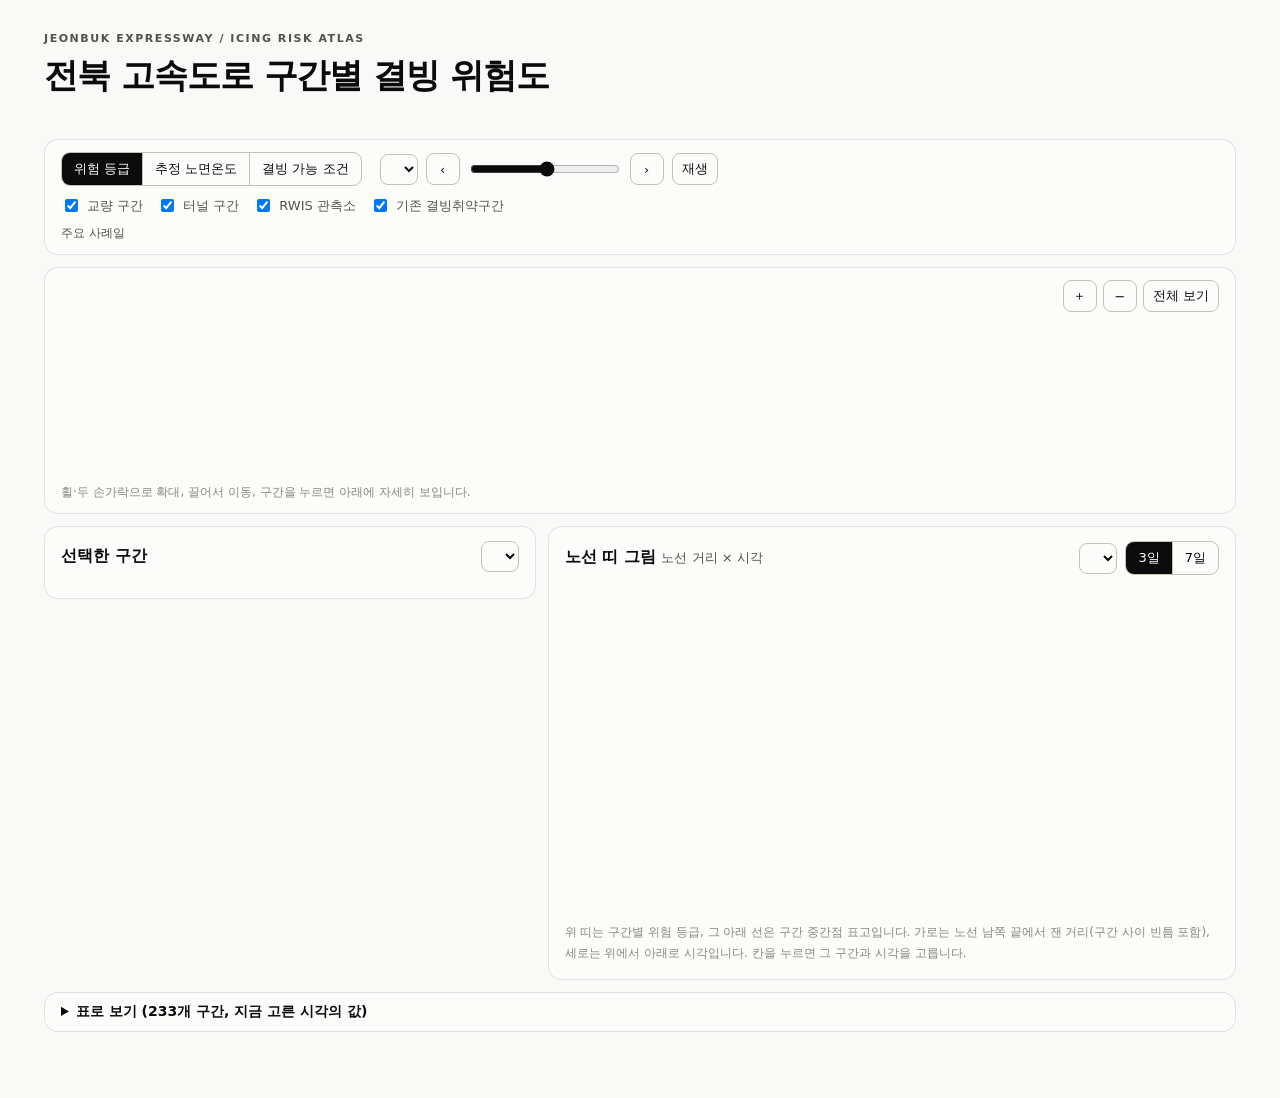
==== commit ae3841c9: "Feat: Show vulnerable sections and M3 in risk map" ====
--- a/jeonbuk_map_code/assets/risk_template.html
+++ b/jeonbuk_map_code/assets/risk_template.html
@@ -183,7 +183,7 @@
       <label><input type="checkbox" data-layer="bridge" checked>교량 구간</label>
       <label><input type="checkbox" data-layer="tunnel" checked>터널 구간</label>
       <label><input type="checkbox" data-layer="station" checked>RWIS 관측소</label>
-      <label id="vuln-toggle" hidden><input type="checkbox" data-layer="vuln" checked>상습 결빙구간(행정안전부)</label>
+      <label id="vuln-toggle" hidden><input type="checkbox" data-layer="vuln" checked>기존 결빙취약구간</label>
     </div>
     <div class="events" id="events"><span>주요 사례일</span></div>
   </section>
@@ -633,7 +633,7 @@
     legendItem(ll, `background:${token("--station")};width:9px;height:9px;border-radius:1px`, "RWIS 관측소", "key box");
     legendItem(ll, `background:${token("--station")};width:9px;height:9px;transform:rotate(45deg);border-radius:1px`, "검증 지점(학습 제외)", "key box");
     if (view.mode !== "grade") legendItem(ll, `background:transparent;border:2.5px solid ${token("--critical")};width:12px;height:12px`, "결빙관련 노면 관측(눈·얼음 등)", "key box");
-    if (vulnerable.length) legendItem(ll, `background:${token("--band")};height:10px;width:18px`, "상습 결빙구간(행정안전부)");
+    if (vulnerable.length) legendItem(ll, `background:${token("--band")};height:10px;width:18px`, "기존 결빙취약구간");
   }
 
   document.querySelectorAll(".controls .seg-btns button[data-mode]").forEach(b => { b.onclick = () => setMode(b.dataset.mode); });
@@ -674,6 +674,7 @@
 
   const INDICATOR_VALUE = {
     M1: v => `${v.icing_cond_hours.toFixed(0)}시간/겨울`, M2: v => `${v.icing_pred_hours.toFixed(1)}시간/겨울`,
+    M3: v => `${v.frz_snow_hours.toFixed(1)}시간/겨울`,
     R1: v => `교량 ${(v.bridge_ratio * 100).toFixed(0)}%`,
     R2: v => v.tunnel_ratio >= .9 ? "터널 안" : `터널까지 ${v.seg_dist_tunnel >= 1000 ? (v.seg_dist_tunnel / 1000).toFixed(1) + "km" : v.seg_dist_tunnel.toFixed(0) + "m"}`,
     T1: v => `${v.elev.toFixed(0)}m`, T2: v => `${(v.shade_winter * 100).toFixed(1)}%`,
@@ -952,29 +953,30 @@
   function vulnerableNote() {
     if (!ATLAS.vulnerableMeta) return "";
     const v = ATLAS.vulnerableMeta.stats, pct = x => `${(x * 100).toFixed(0)}%`;
-    return `상습 결빙구간 ${v.sections}개(행정안전부)에서 경계·심각 구간 길이 비율은 ${pct(v.length_weighted_high_share)}로 전체 구간 비율 ${pct(v.high_share_all)}보다 높지만, ` +
-      `같은 노선에 같은 길이로 무작위로 놓아도 ${pct(v.random_placement_mean)}입니다(p=${v.random_placement_p}). 차이의 대부분은 노선 구성이며 노선 안에서 상습 구간을 골라내는 힘은 확인되지 않았습니다.`;
+    return `기존 결빙취약구간 ${v.listed}개소 중 전북 구간에 들어오는 ${v.sections}곳의 경계·심각 구간 비율은 ${pct(v.high_share_in_sections)}이고 전체 구간은 ${pct(v.high_share_all)}입니다. ` +
+      `같은 노선에 무작위로 놓아도 ${pct(v.random_placement_mean)}가 나옵니다(p=${v.random_placement_p}). 기존 등급은 도로 운영까지 포함한 점수라 서로 정답이 아닙니다.`;
   }
   function renderNotes() {
     const n = $("notes"); n.replaceChildren();
     const sec = (title, items) => { n.append(node("h2", {}, title)); const ul = node("ul"); items.forEach(t => ul.append(node("li", {}, t))); n.append(ul); };
     const est = meta.performance.road_temperature.holdout, ice = meta.performance.icing.holdout;
-    const iceMean = ice.find(r => r.stn === "지점 평균" && r.empty_days === "빈 날 제외");
+    const iceMean = ice.find(r => r.stn === "지점 평균");
     const sv = meta.station_validation_spearman;
     sec("읽는 법", [
-      "위험 등급은 두 겨울 전체의 기상(결빙 가능 시간 M1, 모델 예측 시간 M2)·도로(교량 R1, 터널 입출구 R2)·지형(표고 T1, 겨울 그늘 T2, 하천·골짜기 T3) 지표로 매긴 구간 간 상대 비교입니다.",
+      "위험 등급은 두 겨울 전체의 기상(결빙 가능 시간 M1, 모델 예측 시간 M2, 영하 노면 강설 시간 M3)·도로(교량 R1, 터널 입출구 R2)·지형(표고 T1, 겨울 그늘 T2, 하천·골짜기 T3) 지표로 매긴 구간 간 상대 비교입니다.",
       `결빙 가능 조건: ${criteria.icing_condition.definition}. 학습 지점 Ice 관측의 ${(criteria.icing_condition.steps["+ 수분 공급 (= 결빙 가능 조건)"]["Ice 포착률"] * 100).toFixed(0)}%를 포함하고, 조건 안의 Ice 비율이 평균의 ${criteria.icing_condition.steps["+ 수분 공급 (= 결빙 가능 조건)"]["향상도(lift)"].toFixed(1)}배입니다.`,
       `모델 예측: 04의 결빙관련 노면 분류 확률이 ${criteria.model_prediction.threshold.toFixed(2)} 이상인 시각입니다. 확률을 결빙 가능성(%)으로 읽지 마세요.`,
       "조건 미충족이나 낮은 등급은 안전 판정이 아닙니다. 지도는 결빙이 생기기 쉬운 곳과 때를 나타내며 실제 노면 결빙을 확인한 것이 아닙니다.",
     ]);
     sec("검증", [
       `노면온도 추정(${meta.performance.road_temperature.method}): 학습에서 뺀 검증 지점 ${est.filter(r => r.stn !== "mean").map(r => `${r.name.replace("(도)", "")} MAE ${r.MAE.toFixed(2)}°C`).join(", ")}.`,
-      iceMean ? `결빙 분류(${meta.performance.icing.method}): 검증 지점 일별 F1(빈 날 제외) ${iceMean.F1.toFixed(3)}. 해전·삼봉은 평가 기간에 결빙 관측일이 없어 오탐만 집계됩니다. 그래서 시간별 지도는 추정 노면온도와 결빙 가능 조건을 중심으로 보세요.` : "",
+      iceMean ? `결빙 분류(${meta.performance.icing.method}): 검증 지점 일별 F1 ${iceMean.F1.toFixed(3)} (${iceMean.stations_used}개 지점, 평가일 ${iceMean.days}일). 해전·삼봉은 평가 기간에 결빙 관측이 없어 산출불가로 평균에서 뺐습니다. 그래서 시간별 지도는 추정 노면온도와 결빙 가능 조건을 중심으로 보세요.` : "",
       `관측소 ${sv.n_stations}곳에서 위험도 총점은 노면 0°C 이하 비율과 순위상관 ${sv["총점-노면 0°C 이하 비율"]}, Ice 관측 비율과 ${sv["총점-Ice 비율"]}입니다. 등급은 저온 노출을 잘 반영하지만 센서가 기록한 Ice 빈도와는 거의 상관이 없습니다.`,
       vulnerableNote(),
     ].filter(Boolean));
     const src = [
       "제공 자료: 전북도 고속도로 RWIS, ASOS, AWS, 교량·터널 위경도, 고속도로 중심선, 수치표고모델, 국토교통부 도로·교량·터널·하천 경계 (2026 DATA·AI 분석 경진대회).",
+      "추가 자료: ERA5-Land 재분석 (Copernicus Climate Change Service, Muñoz-Sabater et al. 2021, CC-BY 4.0). M3 강설 시간에 씁니다.",
       `교량·터널 구간: ${meta.facilities.note}. 제공 교량 위경도 CSV의 대표 위치와는 다를 수 있습니다.`,
       "배경: KOSTAT 2013 시군구 경계(southkorea-maps). 현재 행정경계의 정밀 판정용이 아닙니다. 시각화: D3 7.9.0 (ISC License).",
       `묶음 생성 ${meta.generated_at}. 모든 자료와 코드는 이 파일 하나에 들어 있어 인터넷 없이 열립니다.`,
